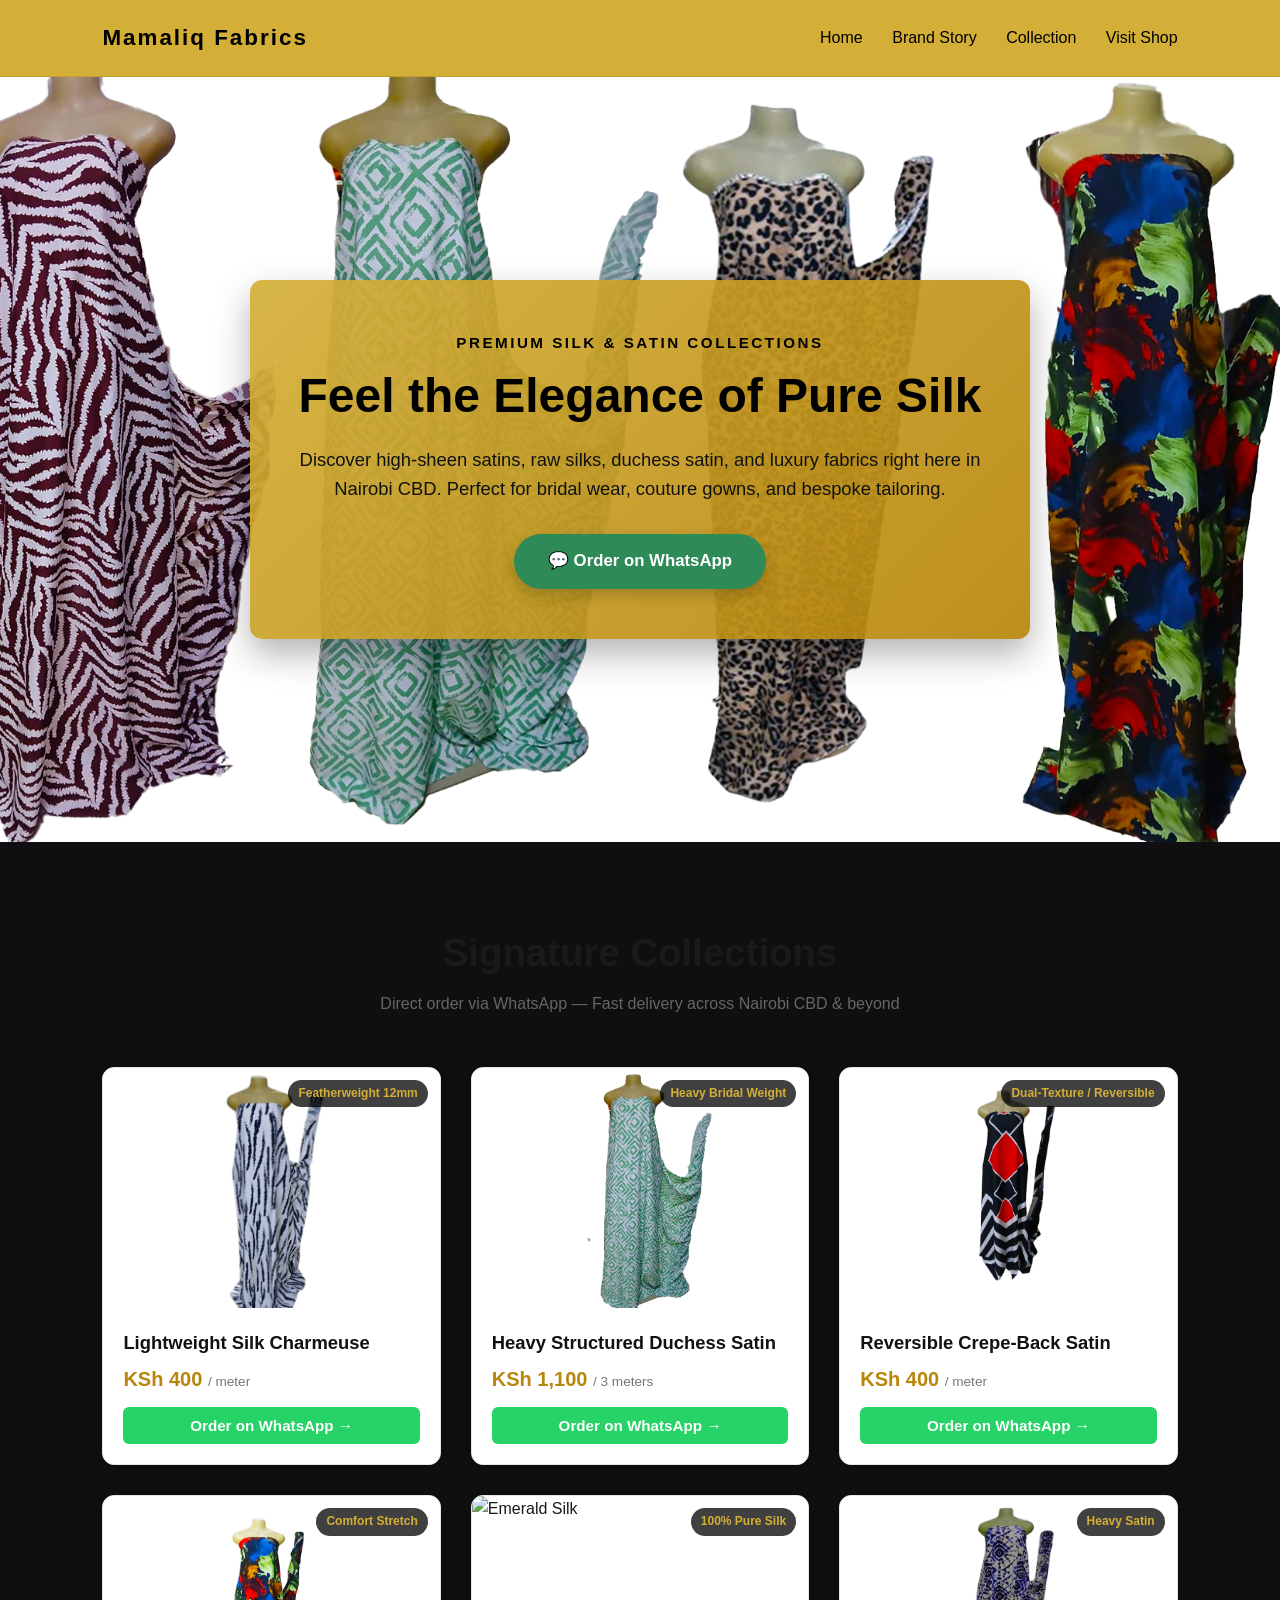
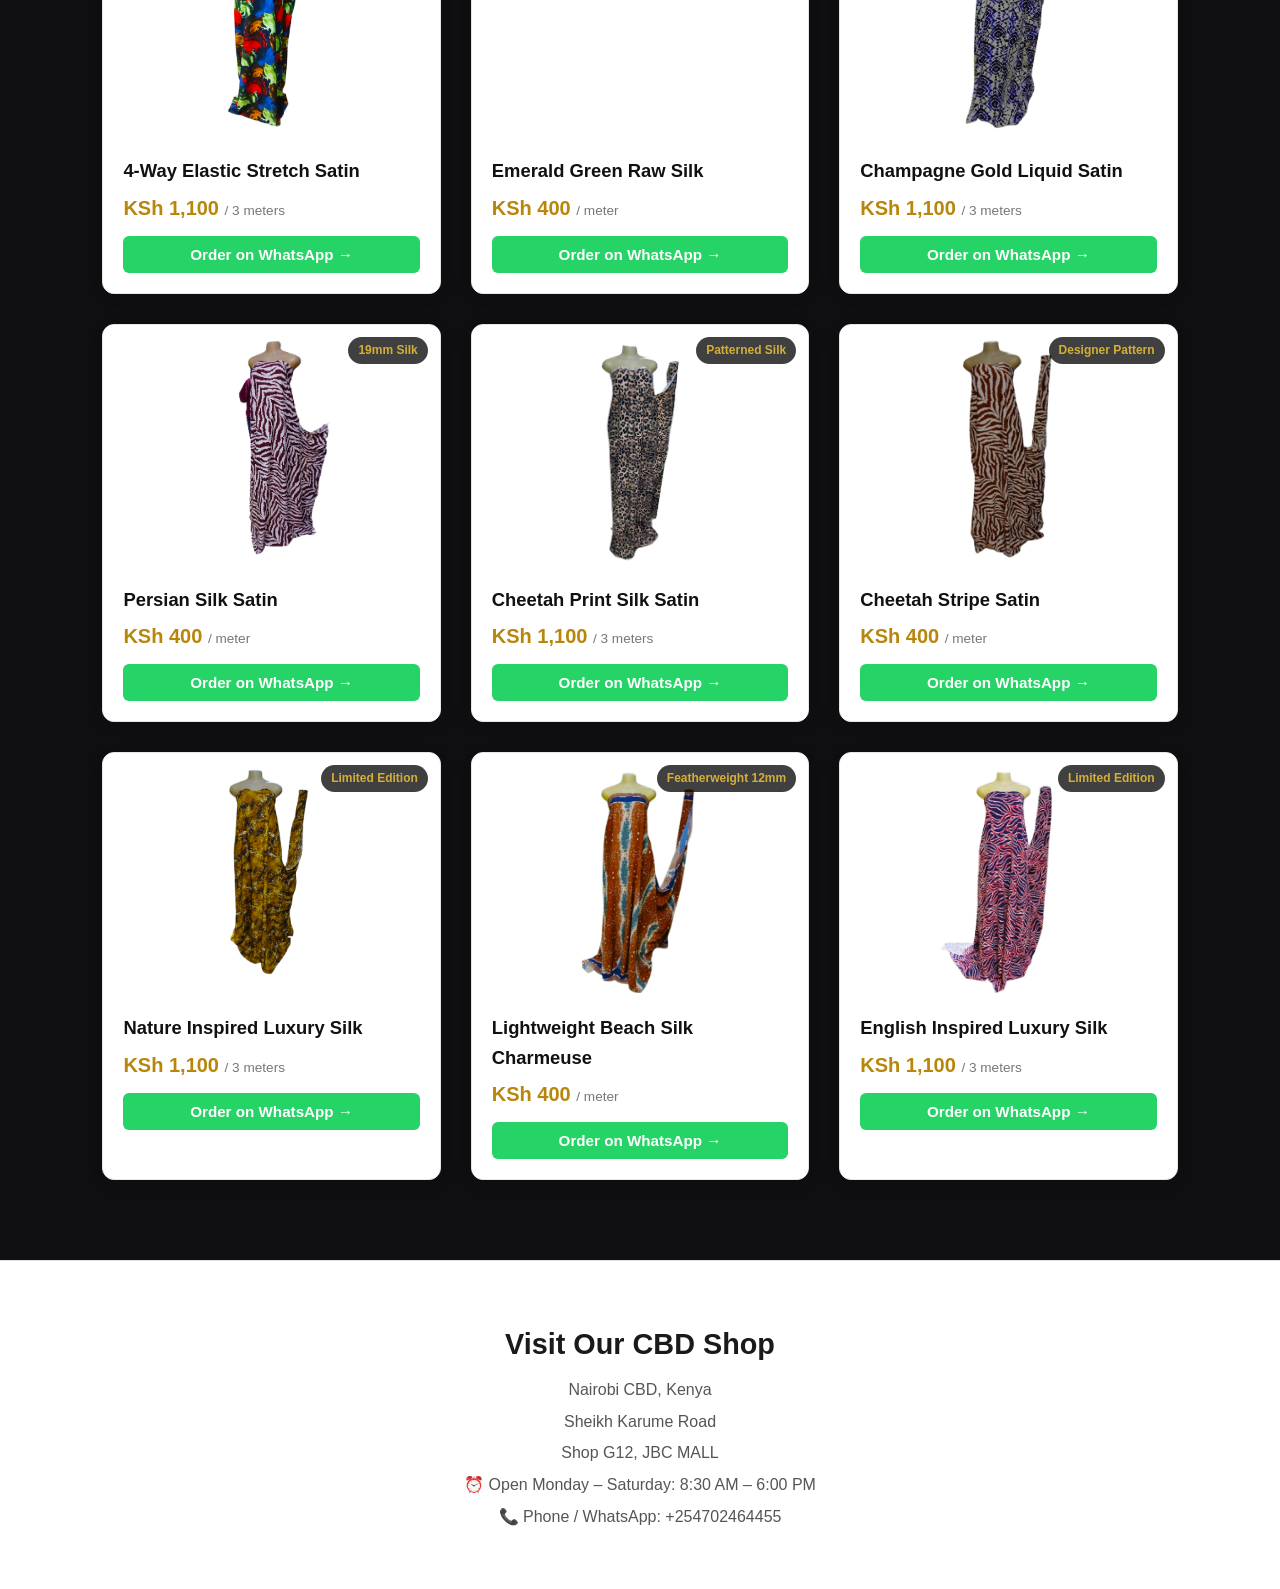
==== index.html @ 8c664b9f "Rename Index.html to index.html" ====
<!DOCTYPE html>
<html lang="en">
<head>
  <meta charset="UTF-8">
  <meta name="viewport" content="width=device-width, initial-scale=1.0">
  <title>Mamaliq Fabrics | Nairobi CBD</title>
  <link rel="stylesheet" href="MMQ2.css">
</head>
<body>

  <!-- NAVBAR -->
  <nav class="navbar">
    <a href="index.html" class="logo">Mamaliq Fabrics</a>
    <div class="nav-links">
      <a href="#hero">Home</a>
      <a href="MMQ2 Story.html">Brand Story</a>
      <a href="#catalog">Collection</a>
      <a href="#visit">Visit Shop</a>
    </div>
  </nav>

  <!-- EYE-CATCHING HERO SECTION -->
  <section id="hero" class="hero-section">
    <div class="hero-overlay-box">
      <span class="tagline">Premium Silk & Satin Collections</span>
      <h1>Feel the Elegance of Pure Silk</h1>
      <p>Discover high-sheen satins, raw silks, duchess satin, and luxury fabrics right here in Nairobi CBD. Perfect for bridal wear, couture gowns, and bespoke tailoring.</p>
      <a href="https://wa.me/254702464455?text=Hi!%20I%20want%20to%20order%20fabrics%20from%20Mamaliq%20Fabrics." class="btn-primary" target="_blank">
        💬 Order on WhatsApp
      </a>
    </div>
  </section>

  <!-- FABRIC CATALOG -->
  <section id="catalog" class="catalog-section">
    <h2>Signature Collections</h2>
    <p class="section-sub">Direct order via WhatsApp — Fast delivery across Nairobi CBD & beyond</p>
    
    <div class="product-grid">

      <!-- 1. LIGHTWEIGHT CHARMEUSE -->
      <div class="product-card" onclick="orderOnWhatsApp('Lightweight Silk Charmeuse', 'KSh 400 / meter')">
        <div class="card-image">
          <img src="Coll9.png" alt="Silk Charmeuse">
          <span class="badge">Featherweight 12mm</span>
        </div>
        <div class="card-details">
          <h3>Lightweight Silk Charmeuse</h3>
          <p class="price">KSh 400 <span>/ meter</span></p>
          <button class="btn-order" type="button">Order on WhatsApp →</button>
        </div>
      </div>

      <!-- 2. HEAVY DUCHESS SATIN -->
      <div class="product-card" onclick="orderOnWhatsApp('Heavy Structured Duchess Satin', 'KSh 1,100 / 3 meters')">
        <div class="card-image">
          <img src="Coll3.png" alt="Cheetahsatin">
          <span class="badge">Heavy Bridal Weight</span>
        </div>
        <div class="card-details">
          <h3>Heavy Structured Duchess Satin</h3>
          <p class="price">KSh 1,100 <span>/ 3 meters</span></p>
          <button class="btn-order" type="button">Order on WhatsApp →</button>
        </div>
      </div>

      <!-- 3. REVERSIBLE CREPE-BACK SATIN -->
      <div class="product-card" onclick="orderOnWhatsApp('Reversible Crepe-Back Satin', 'KSh 400 / meter')">
        <div class="card-image">
          <img src="Coll7.png" alt="Crepe-Back Satin">
          <span class="badge">Dual-Texture / Reversible</span>
        </div>
        <div class="card-details">
          <h3>Reversible Crepe-Back Satin</h3>
          <p class="price">KSh 400 <span>/ meter</span></p>
          <button class="btn-order" type="button">Order on WhatsApp →</button>
        </div>
      </div>

      <!-- 4. STRETCH SATIN -->
      <div class="product-card" onclick="orderOnWhatsApp('4-Way Elastic Stretch Satin', 'KSh 1,100 / 3 meters')">
        <div class="card-image">
          <img src="Coll2.png" alt="Stretch Satin">
          <span class="badge">Comfort Stretch</span>
        </div>
        <div class="card-details">
          <h3>4-Way Elastic Stretch Satin</h3>
          <p class="price">KSh 1,100 <span>/ 3 meters</span></p>
          <button class="btn-order" type="button">Order on WhatsApp →</button>
        </div>
      </div>

      <!-- 5. EMERALD RAW SILK -->
      <div class="product-card" onclick="orderOnWhatsApp('Emerald Green Raw Silk', 'KSh 400 / meter')">
        <div class="card-image">
          <img src="Coll6.png" alt="Emerald Silk">
          <span class="badge">100% Pure Silk</span>
        </div>
        <div class="card-details">
          <h3>Emerald Green Raw Silk</h3>
          <p class="price">KSh 400 <span>/ meter</span></p>
          <button class="btn-order" type="button">Order on WhatsApp →</button>
        </div>
      </div>

      <!-- 6. CHAMPAGNE GOLD SATIN -->
      <div class="product-card" onclick="orderOnWhatsApp('Champagne Gold Liquid Satin', 'KSh 1,100 / 3 meters')">
        <div class="card-image">
          <img src="Coll5.png" alt="Champagne Satin">
          <span class="badge">Heavy Satin</span>
        </div>
        <div class="card-details">
          <h3>Champagne Gold Liquid Satin</h3>
          <p class="price">KSh 1,100 <span>/ 3 meters</span></p>
          <button class="btn-order" type="button">Order on WhatsApp →</button>
        </div>
      </div>

      <!-- 7. PERSIAN SILK SATIN -->
      <div class="product-card" onclick="orderOnWhatsApp('Persian Silk Satin', 'KSh 400 / meter')">
        <div class="card-image">
          <img src="Coll4.png" alt="Persian Silk Satin">
          <span class="badge">19mm Silk</span>
        </div>
        <div class="card-details">
          <h3>Persian Silk Satin</h3>
          <p class="price">KSh 400 <span>/ meter</span></p>
          <button class="btn-order" type="button">Order on WhatsApp →</button>
        </div>
      </div>

      <!-- 8. CHEETAH PRINT SATIN -->
      <div class="product-card" onclick="orderOnWhatsApp('Cheetah Print Silk Satin', 'KSh 1,100 / 3 meters')">
        <div class="card-image">
          <img src="Coll1.png" alt="Cheetah Print Silk Satin">
          <span class="badge">Patterned Silk</span>
        </div>
        <div class="card-details">
          <h3>Cheetah Print Silk Satin</h3>
          <p class="price">KSh 1,100 <span>/ 3 meters</span></p>
          <button class="btn-order" type="button">Order on WhatsApp →</button>
        </div>
      </div>

      <!-- 9. CHEETAH STRIPE SATIN -->
      <div class="product-card" onclick="orderOnWhatsApp('Cheetah Stripe Satin', 'KSh 400 / meter')">
        <div class="card-image">
          <img src="Coll13.png" alt="Cheetah Stripe Satin">
          <span class="badge">Designer Pattern</span>
        </div>
        <div class="card-details">
          <h3>Cheetah Stripe Satin</h3>
          <p class="price">KSh 400 <span>/ meter</span></p>
          <button class="btn-order" type="button">Order on WhatsApp →</button>
        </div>
      </div>

      <!-- 10. NATURE INSPIRED SILK -->
      <div class="product-card" onclick="orderOnWhatsApp('Nature Inspired Luxury Silk', 'KSh 1,100 / 3 meters')">
        <div class="card-image">
          <img src="Coll12.png" alt="Nature Inspired Silk">
          <span class="badge">Limited Edition</span>
        </div>
        <div class="card-details">
          <h3>Nature Inspired Luxury Silk</h3>
          <p class="price">KSh 1,100 <span>/ 3 meters</span></p>
          <button class="btn-order" type="button">Order on WhatsApp →</button>
        </div>
      </div>
	  	 <!-- 12.BEACH LIGHTWEIGHT CHARMEUSE -->
      <div class="product-card" onclick="orderOnWhatsApp('Lightweight Silk Charmeuse', 'KSh 400 / meter')">
        <div class="card-image">
          <img src="Coll10.png" alt="Silk Charmeuse">
          <span class="badge">Featherweight 12mm</span>
        </div>
        <div class="card-details">
          <h3>Lightweight Beach Silk Charmeuse</h3>
          <p class="price">KSh 400 <span>/ meter</span></p>
          <button class="btn-order" type="button">Order on WhatsApp →</button>
        </div>
      </div>
	  
  <!-- 11. DARK ENGLISH SATIN -->
      <div class="product-card" onclick="orderOnWhatsApp('Nature Inspired Luxury Silk', 'KSh 1,100 / 3 meters')">
        <div class="card-image">
          <img src="Coll8.png" alt="Nature Inspired Silk">
          <span class="badge">Limited Edition</span>
        </div>
        <div class="card-details">
          <h3>English Inspired Luxury Silk</h3>
          <p class="price">KSh 1,100 <span>/ 3 meters</span></p>
          <button class="btn-order" type="button">Order on WhatsApp →</button>
        </div>
      </div>
    </div>
	
  </section>

  <!-- CBD LOCATION FOOTER -->
  <footer id="visit" class="footer-section">
    <div class="footer-content">
      <h2>Visit Our CBD Shop</h2>
      <p>Nairobi CBD, Kenya</p>
      <p>Sheikh Karume Road</p>
      <p>Shop G12, JBC MALL</p>
      <p>⏰ Open Monday – Saturday: 8:30 AM – 6:00 PM</p>
      <p>📞 Phone / WhatsApp: +254702464455</p>
    </div>
  </footer>

  <script src="MMQ.js"></script>
</body>
</html>
---- MMQ2.css ----
/* RESET & BASE STYLES */
* {
  margin: 0;
  padding: 0;
  box-sizing: border-box;
  font-family: 'Segoe UI', Tahoma, Geneva, Verdana, sans-serif;
}

html {
  scroll-behavior: smooth;
}

body {
  background-color: #f4f4f6;
  color: #1a1a1a;
  line-height: 1.6;
}

/* NAVBAR */
.navbar {
  display: flex;
  justify-content: space-between;
  align-items: center;
  padding: 20px 8%;
  background: #d4af37;
  border-bottom: 1px solid rgba(0, 0, 0, 0.1);
}

.logo {
  font-size: 1.4rem;
  font-weight: 700;
  letter-spacing: 2px;
  color: #000000;
  text-decoration: none;
}

.nav-links a {
  color: #000000;
  font-weight: 500;
  text-decoration: none;
  margin-left: 25px;
  transition: 0.3s;
}

.nav-links a:hover {
  text-decoration: underline;
}

/* HERO SECTION WITH BACKGROUND IMAGE & GOLDEN OVERLAY */
.hero-section {
  position: relative;
  background-image: url('Coll1.2.png');
  background-size: cover;
  background-position: center;
  background-repeat: no-repeat;
  min-height: 85vh;
  display: flex;
  justify-content: center;
  align-items: center;
  padding: 40px 20px;
}

.hero-overlay-box {
  background: linear-gradient(135deg, rgba(212, 175, 55, 0.92), rgba(184, 134, 11, 0.92));
  padding: 50px 40px;
  border-radius: 12px;
  text-align: center;
  max-width: 780px;
  color: #000000;
  box-shadow: 0 15px 35px rgba(0, 0, 0, 0.3);
}

.tagline {
  color: #000000;
  text-transform: uppercase;
  font-size: 0.95rem;
  letter-spacing: 2.5px;
  font-weight: 700;
  display: inline-block;
  margin-bottom: 12px;
}

.hero-overlay-box h1 {
  font-size: 3rem;
  color: #000000;
  font-weight: 800;
  line-height: 1.2;
  margin-bottom: 20px;
}

.hero-overlay-box p {
  color: #111111;
  font-size: 1.15rem;
  font-weight: 500;
  margin-bottom: 30px;
  line-height: 1.6;
}

/* BUTTONS */
.btn-primary {
  display: inline-block;
  background-color: #2e8b57;
  color: #ffffff;
  padding: 14px 34px;
  border-radius: 30px;
  text-decoration: none;
  font-size: 1.05rem;
  font-weight: 700;
  transition: transform 0.2s, background-color 0.2s;
  box-shadow: 0 6px 16px rgba(0, 0, 0, 0.2);
}

.btn-primary:hover {
  background-color: #246b43;
  transform: translateY(-2px);
}

/* CATALOG SECTION */
.catalog-section {
  padding: 80px 8%;
  background-color: #0f0f11;
  text-align: center;
}

.catalog-section h2 {
  font-size: 2.4rem;
  color: #00000;
  margin-bottom: 8px;
}

.section-sub {
  color: #666;
  margin-bottom: 50px;
}

.product-grid {
  display: grid;
  grid-template-columns: repeat(auto-fit, minmax(260px, 1fr));
  gap: 30px;
}

/* PRODUCT CARD (WHITE BACKGROUND) */
.product-card {
  background: #ffffff;
  border-radius: 12px;
  overflow: hidden;
  text-align: left;
  border: 1px solid #e5e5ea;
  cursor: pointer;
  box-shadow: 0 4px 15px rgba(0, 0, 0, 0.05);
  transition: transform 0.3s, box-shadow 0.3s;
}

.product-card:hover {
  transform: translateY(-6px);
  box-shadow: 0 12px 28px rgba(0, 0, 0, 0.12);
}

.card-image {
  position: relative;
  height: 240px;
  background-color: #ffffff;
}

.card-image img {
  width: 100%;
  height: 100%;
  object-fit: cover;
}

.badge {
  position: absolute;
  top: 12px;
  right: 12px;
  background: rgba(0, 0, 0, 0.75);
  color: #d4af37;
  padding: 4px 10px;
  font-size: 0.75rem;
  font-weight: 600;
  border-radius: 20px;
}

.card-details {
  padding: 20px;
  background: #ffffff;
}

.card-details h3 {
  font-size: 1.15rem;
  color: #111;
  margin-bottom: 6px;
}

.price {
  font-size: 1.25rem;
  color: #b8860b;
  font-weight: 700;
  margin-bottom: 12px;
}

.price span {
  font-size: 0.85rem;
  color: #777;
  font-weight: 400;
}

.btn-order {
  width: 100%;
  background: #25d366;
  border: none;
  color: #ffffff;
  padding: 10px;
  border-radius: 6px;
  cursor: pointer;
  font-weight: 700;
  font-size: 0.95rem;
  transition: background-color 0.2s;
}

.btn-order:hover {
  background: #1ebc57;
}

/* FOOTER */
.footer-section {
  padding: 60px 8%;
  text-align: center;
  border-top: 1px solid #e0e0e0;
  background: #ffffff;
}

.footer-content h2 {
  font-size: 1.8rem;
  margin-bottom: 10px;
}

.footer-content p {
  color: #555;
  margin-top: 6px;
}

/* RESPONSIVENESS */
@media (max-width: 768px) {
  .hero-overlay-box {
    padding: 35px 20px;
  }

  .hero-overlay-box h1 {
    font-size: 2.1rem;
  }

  .hero-overlay-box p {
    font-size: 1rem;
  }
}
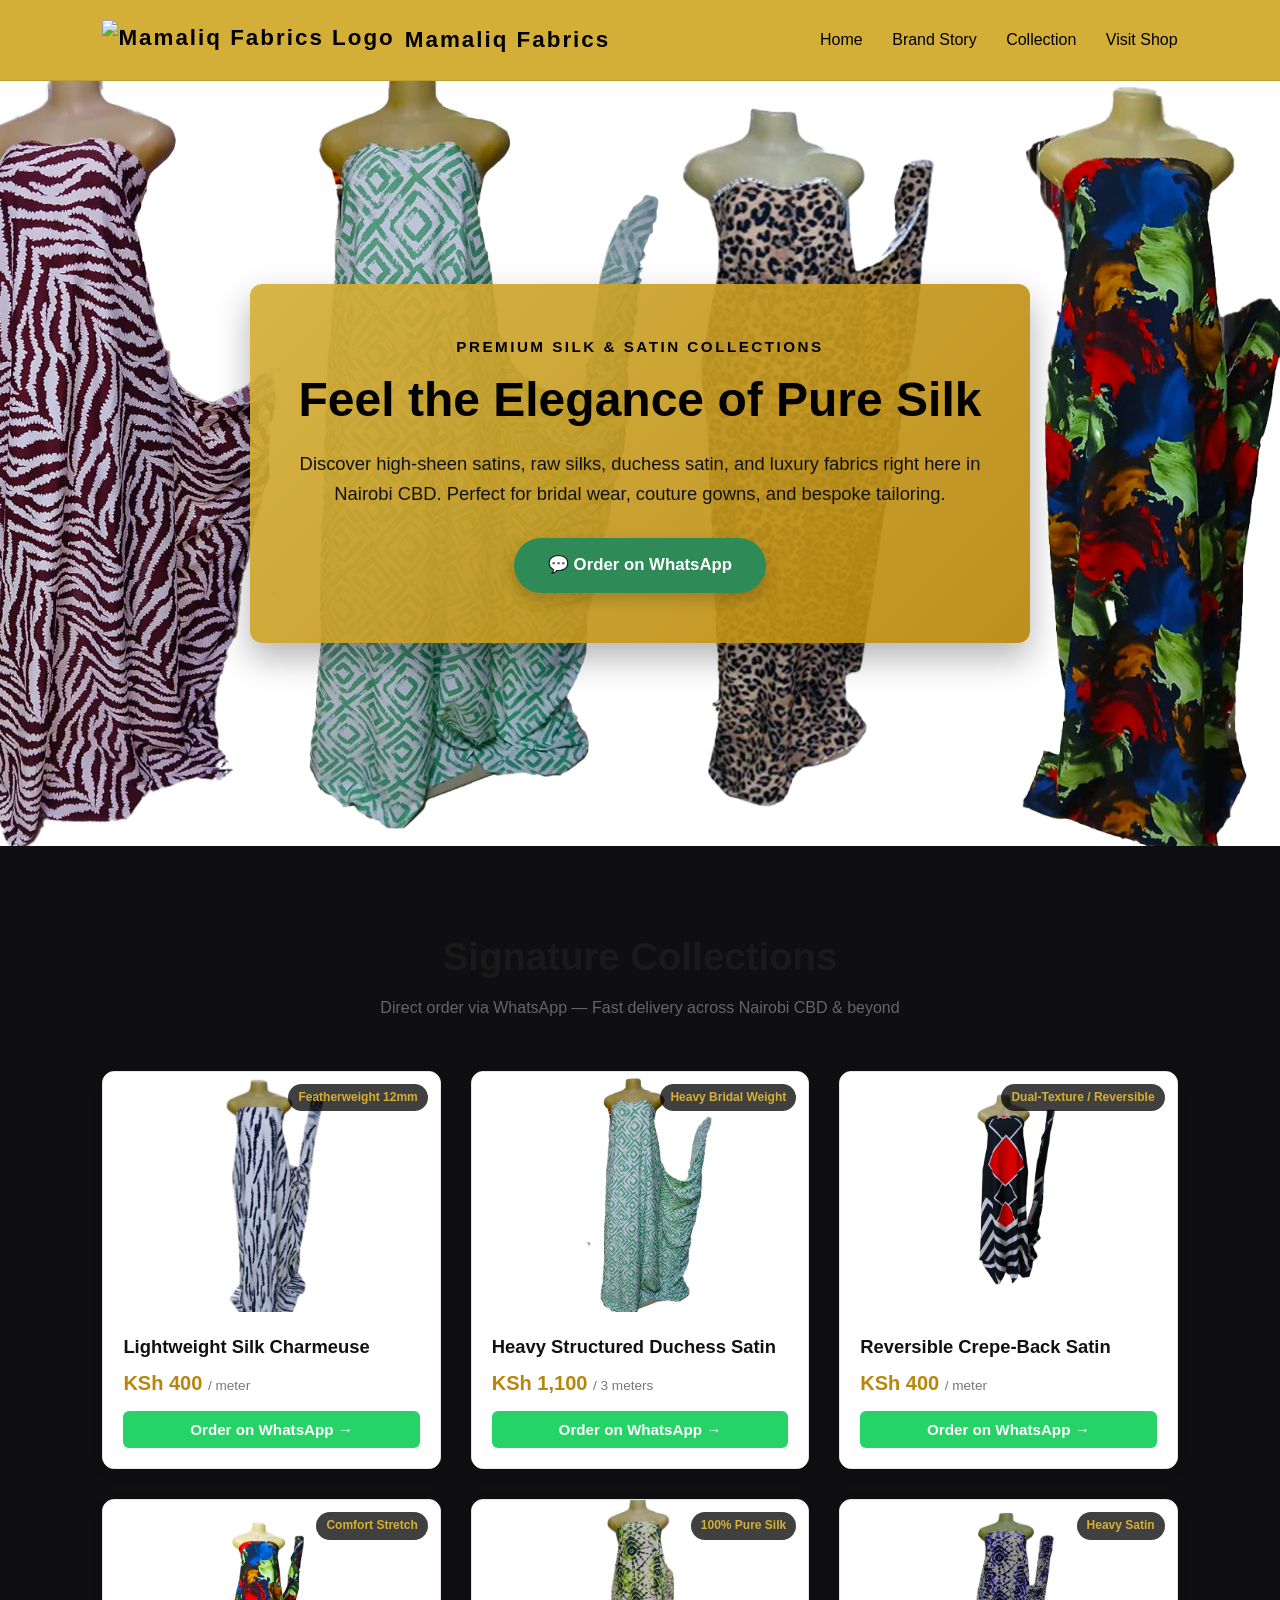
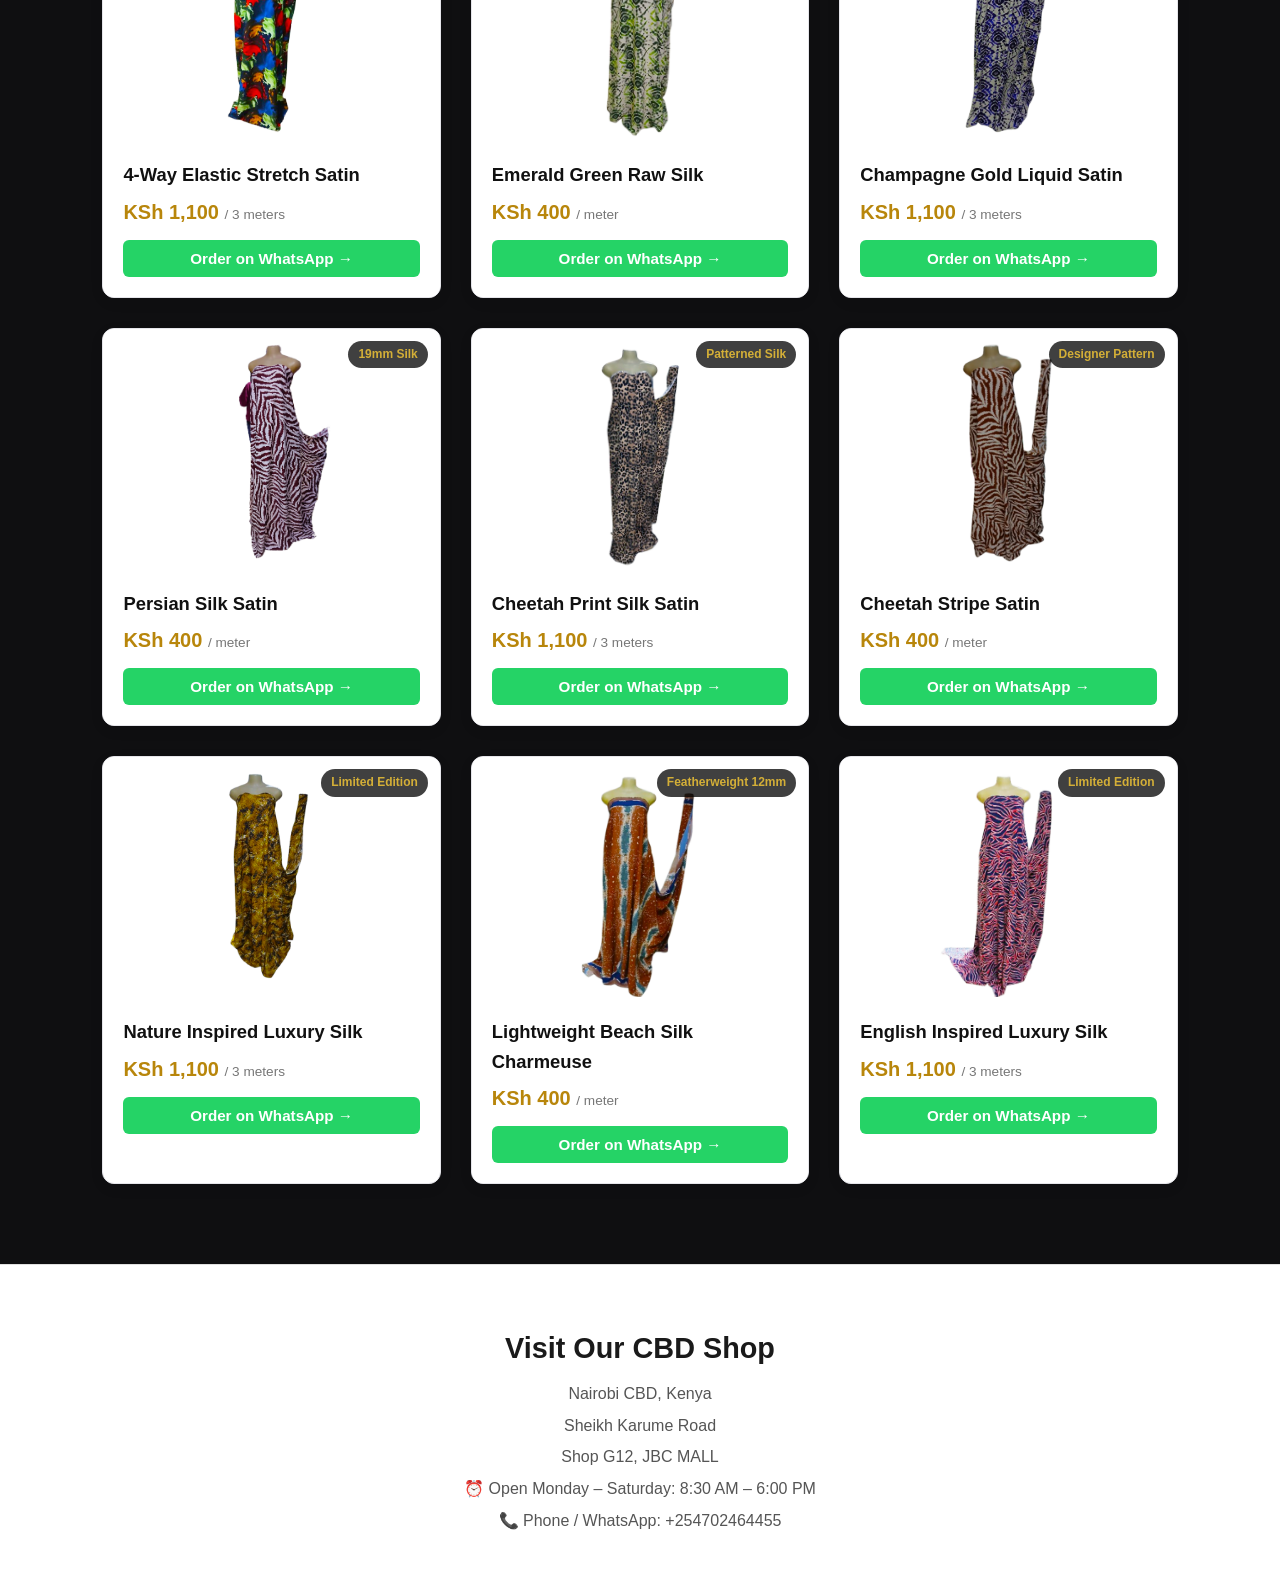
==== commit 4822d6d2: "Update index.html with new navbar and product details" ====
--- a/index.html
+++ b/index.html
@@ -8,16 +8,19 @@
 </head>
 <body>
 
-  <!-- NAVBAR -->
-  <nav class="navbar">
-    <a href="index.html" class="logo">Mamaliq Fabrics</a>
+ <!-- NAVBAR -->
+<nav class="navbar">
+  <a href="index.html" class="logo" style="display: inline-flex; align-items: center; gap: 10px; text-decoration: none;">
+    <img src="Mamaliq fabrics.png" alt="Mamaliq Fabrics Logo" style="height: 40px; width: auto;">
+    <span>Mamaliq Fabrics</span>
+  </a>
     <div class="nav-links">
       <a href="#hero">Home</a>
       <a href="MMQ2 Story.html">Brand Story</a>
       <a href="#catalog">Collection</a>
       <a href="#visit">Visit Shop</a>
     </div>
-  </nav>
+</nav>
 
   <!-- EYE-CATCHING HERO SECTION -->
   <section id="hero" class="hero-section">
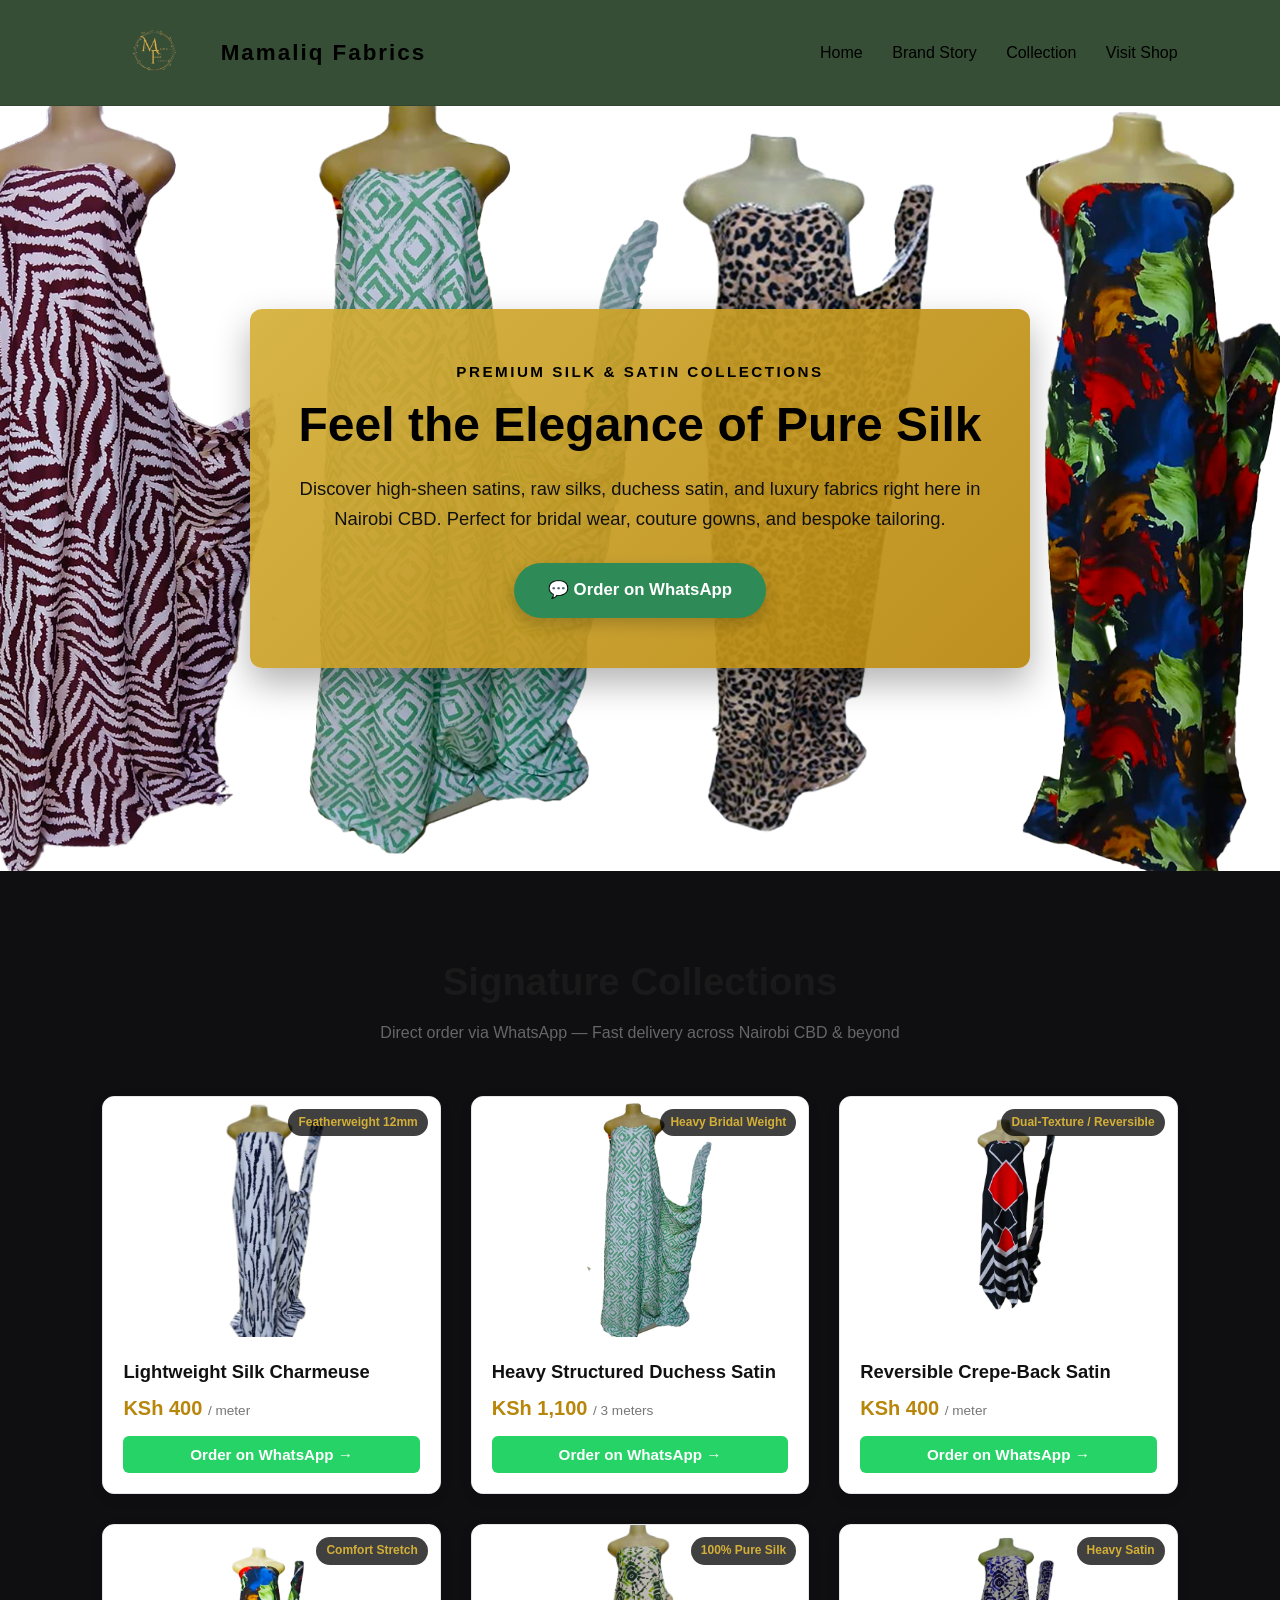
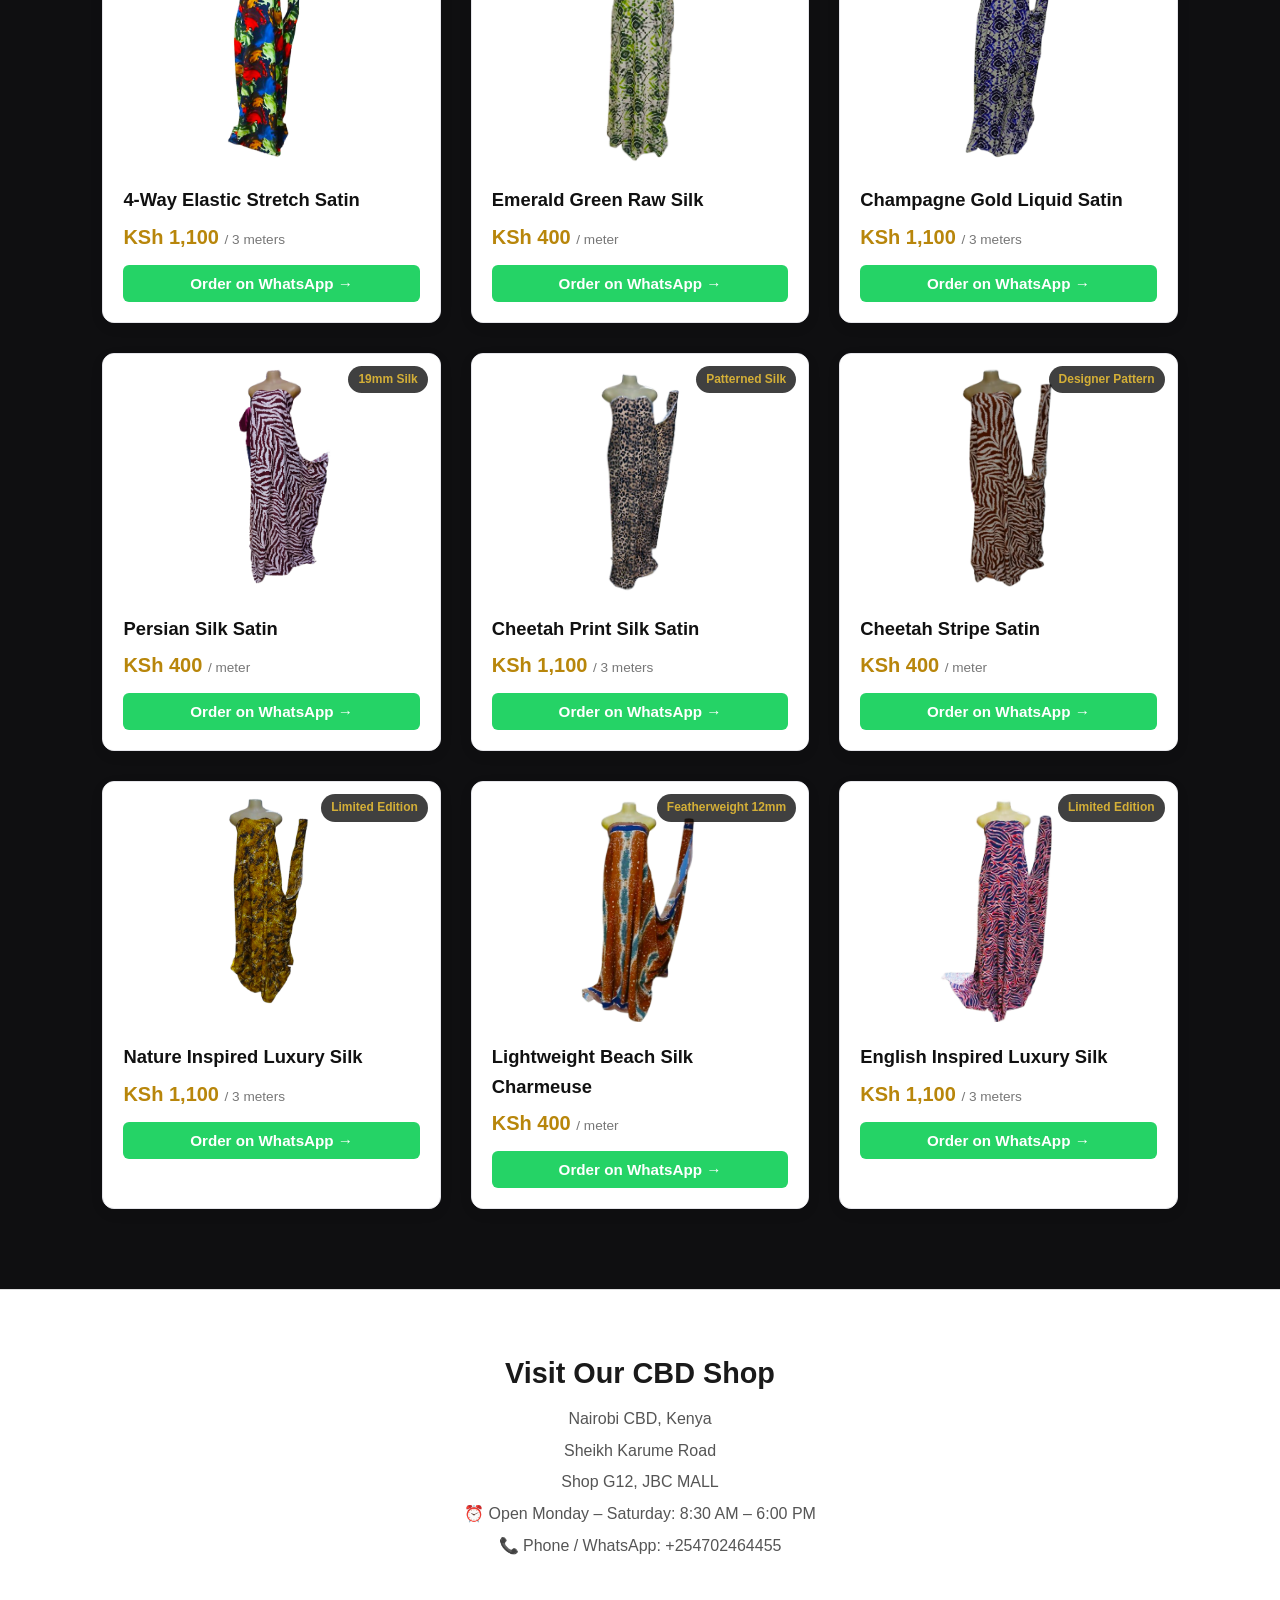
==== commit bf672f3b: "Update index.html" ====
--- a/index.html
+++ b/index.html
@@ -11,7 +11,7 @@
  <!-- NAVBAR -->
 <nav class="navbar">
   <a href="index.html" class="logo" style="display: inline-flex; align-items: center; gap: 10px; text-decoration: none;">
-    <img src="Mamaliq fabrics.png" alt="Mamaliq Fabrics Logo" style="height: 40px; width: auto;">
+    <img src="Mamaliq fabrics.png" alt="Mamaliq Fabrics Logo" style="height: 65px; width: auto;">
     <span>Mamaliq Fabrics</span>
   </a>
     <div class="nav-links">
--- a/MMQ2.css
+++ b/MMQ2.css
@@ -22,7 +22,7 @@
   justify-content: space-between;
   align-items: center;
   padding: 20px 8%;
-  background: #d4af37;
+  background: #354E35;
   border-bottom: 1px solid rgba(0, 0, 0, 0.1);
 }
 
@@ -252,4 +252,4 @@
   .hero-overlay-box p {
     font-size: 1rem;
   }
-}+}
